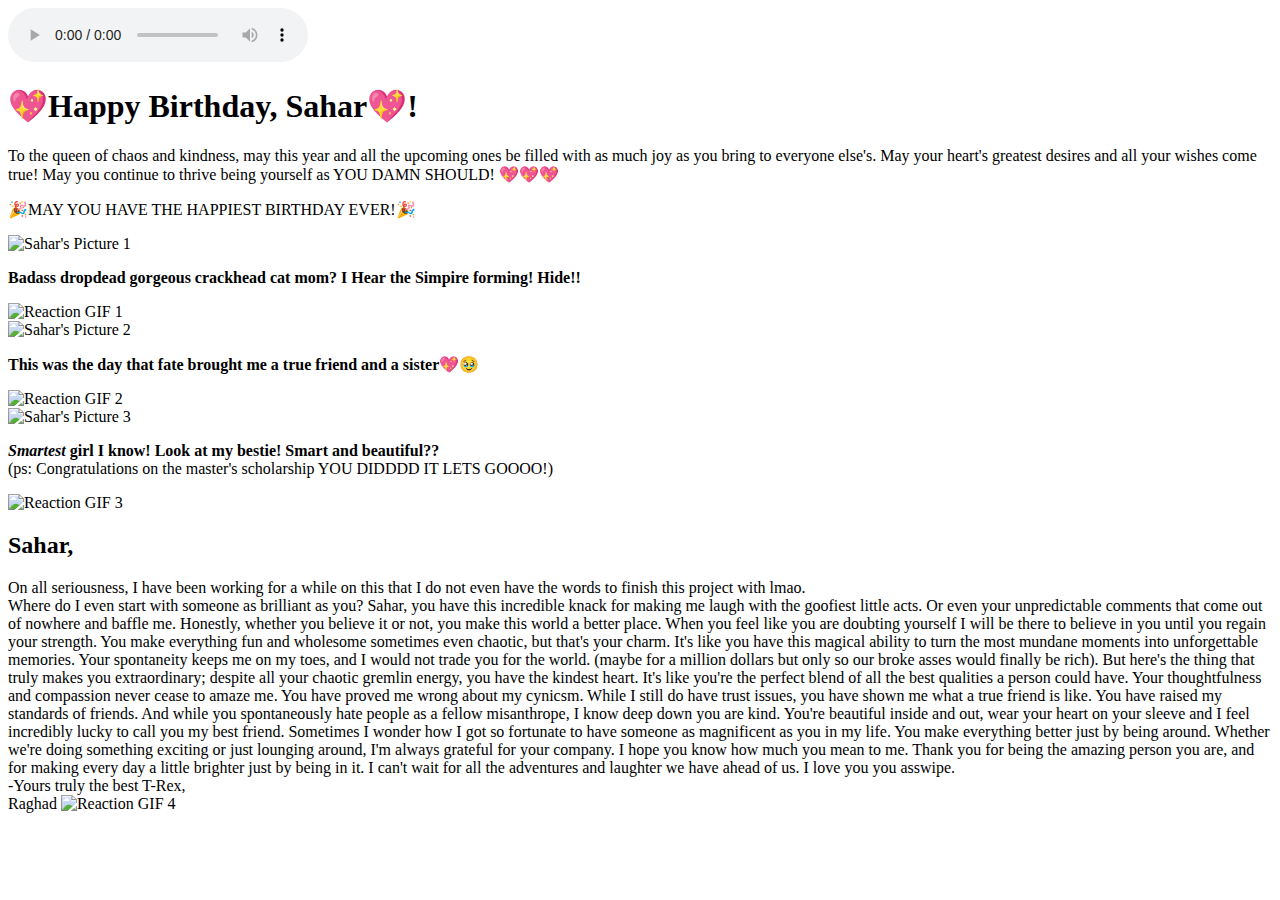
==== index.html @ 61a5c7c4 "Update index.html" ====
<!DOCTYPE html>
<html lang="en">
<head>
    <meta charset="UTF-8">
    <meta name="viewport" content="width=device-width, initial-scale=1.0">
    <title>Happy Birthday, Sahar!</title>
    <link rel="stylesheet" href="styles.css">
</head>
<body>
    <audio controls autoplay loop> This is supposed to autoplay but damn google wont let me :( 
        <source src="https://raw.githubusercontent.com/SuperOreoTrex/bday/main/Happy%20Birthday%20(Piano%20Version).mp3" type="audio/mpeg">
    </audio>
    <div class="container">
        <h1>💖Happy Birthday, Sahar💖!</h1>
        <p class="description">To the queen of chaos and kindness, may this year and all the upcoming ones be filled with as much joy as you bring to everyone else's. May your heart's greatest desires and all your wishes come true! May you continue to thrive being yourself as YOU DAMN SHOULD! 💖💖💖</p>
        <p class="humor">🎉MAY YOU HAVE THE HAPPIEST BIRTHDAY EVER!🎉</p>
        
        <div class="cards-section">
            <div class="card">
                <img src="https://github.com/SuperOreoTrex/bday/blob/main/sahar%20(1).jpg?raw=true" alt="Sahar's Picture 1">
                <p><b>Badass dropdead gorgeous crackhead cat mom? I Hear the Simpire forming! Hide!!</b></p>
                <img src="https://github.com/SuperOreoTrex/bday/blob/main/bungo-stray-dogs-cute-anime-boy-osamu-dazai-2ptxi85sq9cb9aj5.gif?raw=true" alt="Reaction GIF 1" class="reaction-gif">
            </div>
            <div class="card">
                <img src="https://github.com/SuperOreoTrex/bday/blob/main/saharmain.jpg?raw=true" alt="Sahar's Picture 2">
                <p><b>This was the day that fate brought me a true friend and a sister💖🥹</b> </p>
                <img src="https://github.com/SuperOreoTrex/bday/blob/main/cute-dazai-anime-happily-speaking-eqa9gifjfj45q2go.gif?raw=true" alt="Reaction GIF 2" class="reaction-gif">
            </div>
            <div class="card">
                <img src=https://github.com/SuperOreoTrex/bday/blob/main/sahar%20(2).jpg?raw=true" alt="Sahar's Picture 3">
                <p><b><em>Smartest</em> girl I know! Look at my bestie! Smart and beautiful??</b><br> (ps: Congratulations on the master's scholarship YOU DIDDDD IT LETS GOOOO!)</p>
                <img src="https://github.com/SuperOreoTrex/bday/blob/main/dazai-dazai-osamu.gif?raw=true" alt="Reaction GIF 3" class="reaction-gif">
            </div>
        </div>

        <div class="cats-section">
            <h2>Sahar,</h2>
            <p>On all seriousness, I have been working for a while on this that I do not even have the words to finish this project with lmao. <br>
             Where do I even start with someone as brilliant as you? Sahar, you have this incredible knack for making me laugh with the goofiest little acts. 
             Or even your unpredictable comments that come out of nowhere and baffle me. 
             Honestly, whether you believe it or not, you make this world a better place. When you feel like you are doubting yourself I will be there to believe in you until you regain your strength. 
             You make everything fun and wholesome sometimes even chaotic, but that's your charm. 
             It's like you have this magical ability to turn the most mundane moments into unforgettable memories.
              Your spontaneity keeps me on my toes, and I would not trade you for the world. (maybe for a million dollars but only so our broke asses would finally be rich).
              But here's the thing that truly makes you extraordinary; despite all your chaotic gremlin energy, you have the kindest heart.
               It's like you're the perfect blend of all the best qualities a person could have. Your thoughtfulness and compassion never cease to amaze me.
               You have proved me wrong about my cynicsm. While I still do have trust issues, you have shown me what a true friend is like. You have raised my standards of friends.
               And while you spontaneously hate people as a fellow misanthrope, I know deep down you are kind.
                You're beautiful inside and out, wear your heart on your sleeve and I feel incredibly lucky to call you my best friend. 
                Sometimes I wonder how I got so fortunate to have someone as magnificent as you in my life. 
                You make everything better just by being around. Whether we're doing something exciting or just lounging around, I'm always grateful for your company. 
                I hope you know how much you mean to me. 
                Thank you for being the amazing person you are, and for making every day a little brighter just by being in it. I can't wait for all the adventures and laughter we have ahead of us.
                I love you you asswipe. <Br>
                    -Yours truly the best T-Rex, <br>
                       Raghad
                    <img src="https://i.pinimg.com/originals/6f/b4/b3/6fb4b31b1b5da1d6d817a4e7f4e52626.gif" alt="Reaction GIF 4" class="reaction-gif">
                
                </p>
        </div>
    </div>
</body>
</html>
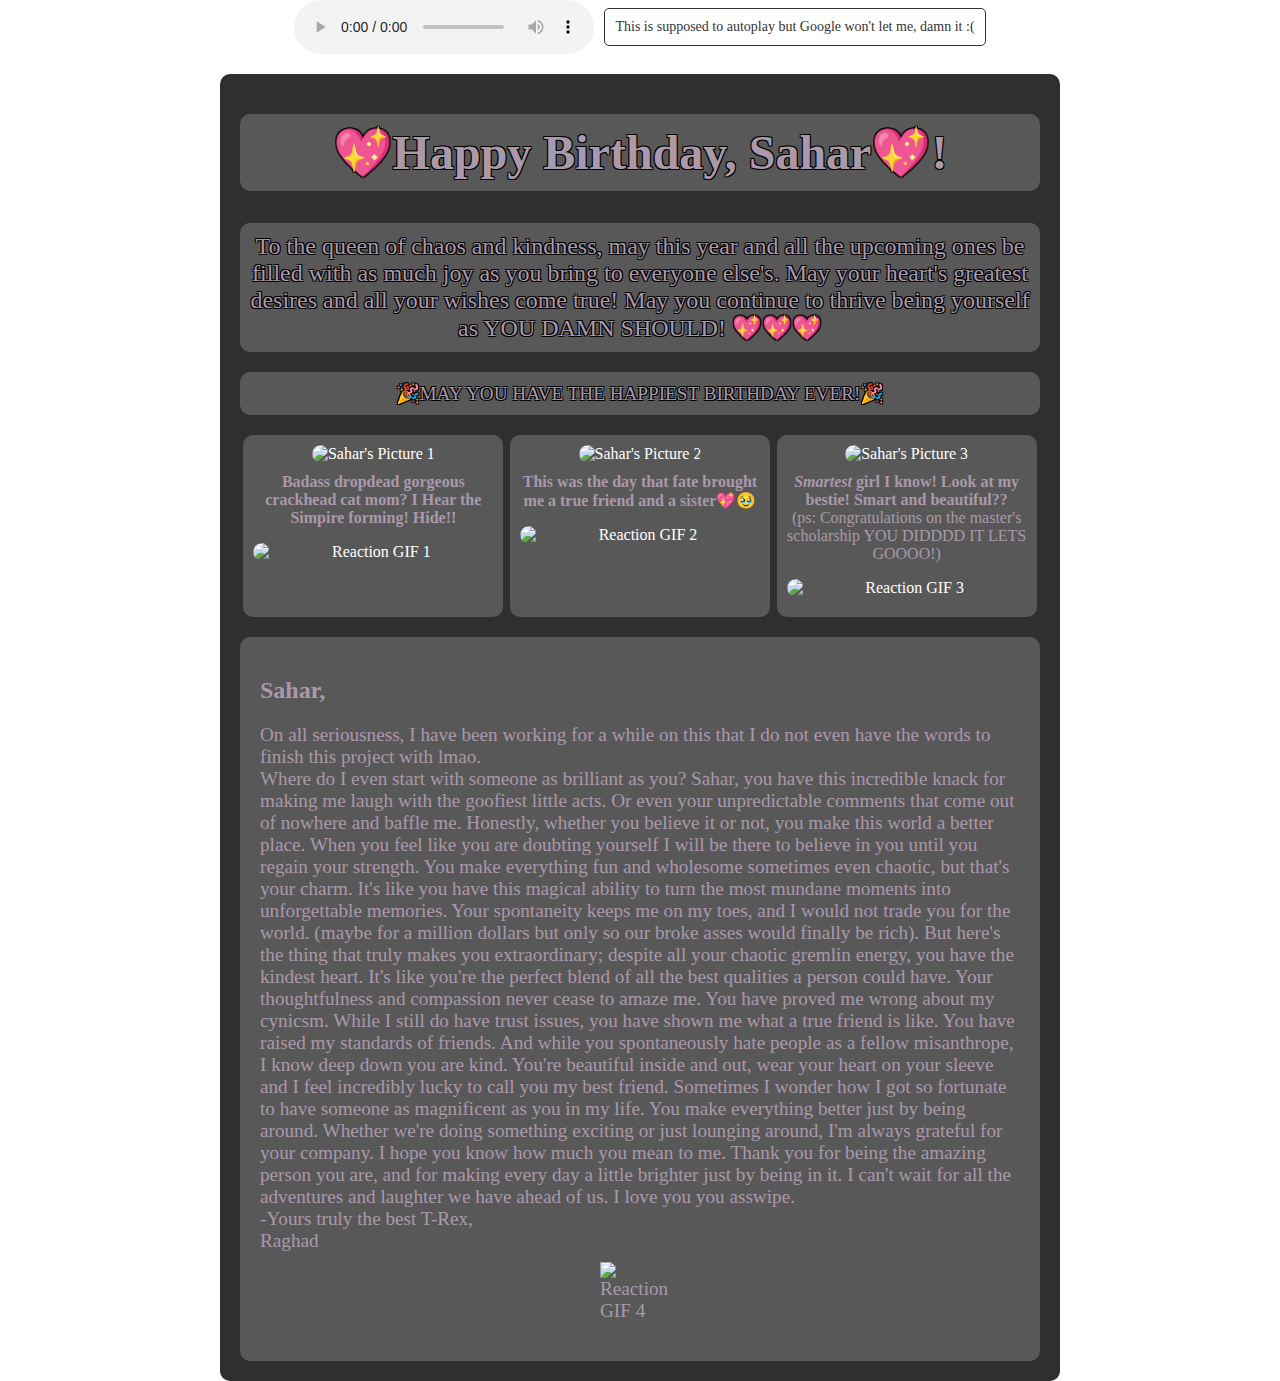
==== commit b7bb9a4c: "Update index.html" ====
--- a/index.html
+++ b/index.html
@@ -7,9 +7,14 @@
     <link rel="stylesheet" href="styles.css">
 </head>
 <body>
-    <audio controls autoplay loop> This is supposed to autoplay but damn google wont let me :( 
-        <source src="https://raw.githubusercontent.com/SuperOreoTrex/bday/main/Happy%20Birthday%20(Piano%20Version).mp3" type="audio/mpeg">
-    </audio>
+    <div class="audio-container">
+        <audio controls autoplay loop>
+            <source src="https://raw.githubusercontent.com/SuperOreoTrex/bday/main/Happy%20Birthday%20(Piano%20Version).mp3" type="audio/mpeg">
+        </audio>
+        <div class="message-box">
+            This is supposed to autoplay but Google won't let me, damn it :(
+        </div>
+    </div>
     <div class="container">
         <h1>💖Happy Birthday, Sahar💖!</h1>
         <p class="description">To the queen of chaos and kindness, may this year and all the upcoming ones be filled with as much joy as you bring to everyone else's. May your heart's greatest desires and all your wishes come true! May you continue to thrive being yourself as YOU DAMN SHOULD! 💖💖💖</p>
@@ -27,7 +32,7 @@
                 <img src="https://github.com/SuperOreoTrex/bday/blob/main/cute-dazai-anime-happily-speaking-eqa9gifjfj45q2go.gif?raw=true" alt="Reaction GIF 2" class="reaction-gif">
             </div>
             <div class="card">
-                <img src=https://github.com/SuperOreoTrex/bday/blob/main/sahar%20(2).jpg?raw=true" alt="Sahar's Picture 3">
+                <img src="https://github.com/SuperOreoTrex/bday/blob/main/sahar%20(2).jpg?raw=true" alt="Sahar's Picture 3">
                 <p><b><em>Smartest</em> girl I know! Look at my bestie! Smart and beautiful??</b><br> (ps: Congratulations on the master's scholarship YOU DIDDDD IT LETS GOOOO!)</p>
                 <img src="https://github.com/SuperOreoTrex/bday/blob/main/dazai-dazai-osamu.gif?raw=true" alt="Reaction GIF 3" class="reaction-gif">
             </div>
--- a/styles.css
+++ b/styles.css
@@ -0,0 +1,124 @@
+body {
+    background: url('https://kawaiihoshi.com/wp-content/uploads/2023/08/gothic-lolita-kuromi-desktop-wallpaper-kawaii-hoshi-1536x864.jpg') no-repeat center center fixed;
+    background-size: cover;
+    font-family: 'Times New Roman', Times, serif;
+    text-align: center;
+    margin: 0;
+    padding: 0;
+    color: #ffffff;
+}
+/* Add this to your existing CSS */
+
+.audio-container {
+    display: flex;
+    align-items: center;
+    justify-content: center;
+    margin-bottom: 20px;
+}
+
+.message-box {
+    margin-left: 10px;
+    padding: 10px;
+    border: 1px solid #333;
+    background-color: rgba(255, 255, 255, 0.8);
+    border-radius: 5px;
+    font-size: 14px;
+    color: #333;
+}
+
+.container {
+    max-width: 800px;
+    margin: 0 auto;
+    padding: 20px;
+    background-color: rgba(0, 0, 0, 0.814);
+    border-radius: 10px;
+}
+h1 {
+    color: #aa99aa;
+    font-size: 3em;
+    margin-top: 20px;
+    background-color: rgba(255, 255, 255, 0.2);
+    padding: 10px;
+    border-radius: 10px;
+    text-shadow:
+        -1px -1px 0 #000,  
+        1px -1px 0 #000,
+        -1px 1px 0 #000,
+        1px 1px 0 #000;
+}
+
+.description {
+    color: #aa99aa;
+    font-size: 1.5em;
+    margin-bottom: 20px;
+    background-color: rgba(255, 255, 255, 0.2);
+    padding: 10px;
+    border-radius: 10px;
+    text-shadow:
+    -1px -1px 0 #000,  
+    1px -1px 0 #000,
+    -1px 1px 0 #000,
+    1px 1px 0 #000;
+
+}
+
+.humor {
+    color: #aa99aa;
+    font-size: 1.2em;
+    margin-bottom: 20px;
+    background-color: rgba(255, 255, 255, 0.2);
+    padding: 10px;
+    border-radius: 10px;
+    text-shadow:
+    -1px -1px 0 #000,  
+    1px -1px 0 #000,
+    -1px 1px 0 #000,
+    1px 1px 0 #000;
+}
+
+.cards-section {
+    display: flex;
+    justify-content: space-around;
+    margin: 20px 0;
+}
+.reaction-gif {
+    display: block;
+    width: 80px; 
+    height: auto;
+    margin: 10px auto; 
+}
+
+.card {
+    background-color: rgba(255, 255, 255, 0.2);
+    padding: 10px;
+    border-radius: 10px;
+    width: 30%;
+}
+
+.card img {
+    width: 100%;
+    border-radius: 10px;
+}
+
+.card p {
+    color: #aa99aa;
+    font-size: 1em;
+    margin-top: 10px;
+}
+
+.cats-section {
+    background-color: rgba(255, 255, 255, 0.2);
+    padding: 20px;
+    border-radius: 10px;
+}
+
+.cats-section h2 {
+    color: #aa99aa;
+    text-align: left;
+}
+
+.cats-section p {
+    color: #aa99aa;
+    text-align: left;
+    font-size: larger;
+}
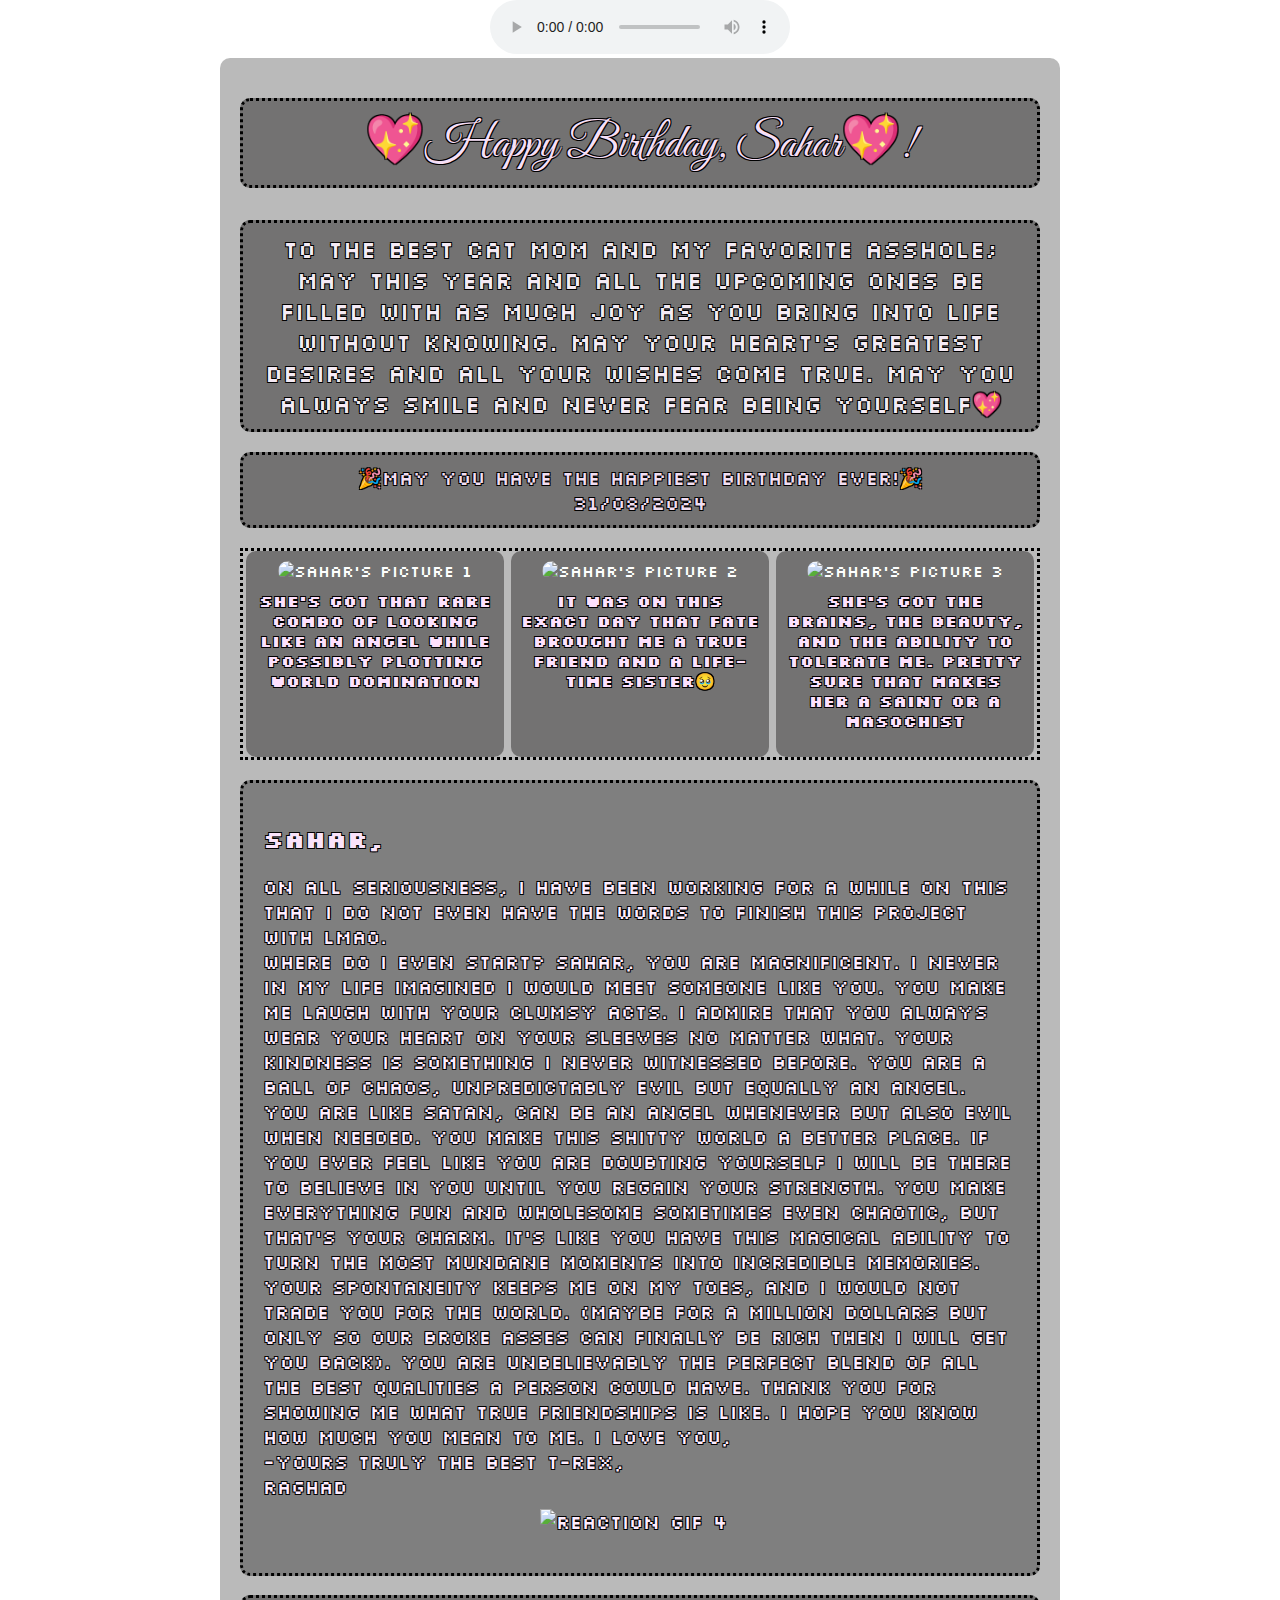
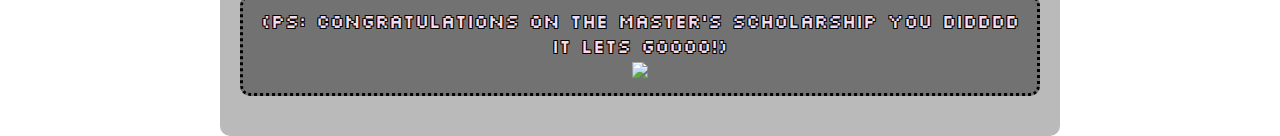
==== commit 54c78f10: "Update index.html" ====
--- a/index.html
+++ b/index.html
@@ -5,64 +5,69 @@
     <meta name="viewport" content="width=device-width, initial-scale=1.0">
     <title>Happy Birthday, Sahar!</title>
     <link rel="stylesheet" href="styles.css">
+    <link rel="preconnect" href="https://fonts.googleapis.com">
+<link rel="preconnect" href="https://fonts.gstatic.com" crossorigin>
+<link href="https://fonts.googleapis.com/css2?family=Great+Vibes&display=swap" rel="stylesheet">
+<link rel="preconnect" href="https://fonts.googleapis.com">
+<link rel="preconnect" href="https://fonts.gstatic.com" crossorigin>
+<link href="https://fonts.googleapis.com/css2?family=Silkscreen:wght@400;700&display=swap" rel="stylesheet">
+
 </head>
 <body>
-    <div class="audio-container">
-        <audio controls autoplay loop>
-            <source src="https://raw.githubusercontent.com/SuperOreoTrex/bday/main/Happy%20Birthday%20(Piano%20Version).mp3" type="audio/mpeg">
-        </audio>
-        <div class="message-box">
-            This is supposed to autoplay but Google won't let me, damn it :(
-        </div>
-    </div>
+    <audio autoplay loop controls>
+        <source src="audio/Happy Birthday (Piano Version).mp3" type="audio/mp3">
+    </audio>
     <div class="container">
         <h1>💖Happy Birthday, Sahar💖!</h1>
-        <p class="description">To the queen of chaos and kindness, may this year and all the upcoming ones be filled with as much joy as you bring to everyone else's. May your heart's greatest desires and all your wishes come true! May you continue to thrive being yourself as YOU DAMN SHOULD! 💖💖💖</p>
-        <p class="humor">🎉MAY YOU HAVE THE HAPPIEST BIRTHDAY EVER!🎉</p>
+        <p class="description">To the best cat mom and my favorite asshole; may this year and all the upcoming ones be filled with as much joy as you bring into life without knowing. May your heart's greatest desires and all your wishes come true. May you always smile and never fear being yourself💖</p>
+        <p class="humor">🎉MAY YOU HAVE THE HAPPIEST BIRTHDAY EVER!🎉
+        <br> 31/08/2024 <br></p>
         
         <div class="cards-section">
             <div class="card">
                 <img src="https://github.com/SuperOreoTrex/bday/blob/main/sahar%20(1).jpg?raw=true" alt="Sahar's Picture 1">
-                <p><b>Badass dropdead gorgeous crackhead cat mom? I Hear the Simpire forming! Hide!!</b></p>
-                <img src="https://github.com/SuperOreoTrex/bday/blob/main/bungo-stray-dogs-cute-anime-boy-osamu-dazai-2ptxi85sq9cb9aj5.gif?raw=true" alt="Reaction GIF 1" class="reaction-gif">
+                <p><b>She’s got that rare combo of looking like an angel while possibly plotting world domination</b></p>
+               
             </div>
             <div class="card">
                 <img src="https://github.com/SuperOreoTrex/bday/blob/main/saharmain.jpg?raw=true" alt="Sahar's Picture 2">
-                <p><b>This was the day that fate brought me a true friend and a sister💖🥹</b> </p>
-                <img src="https://github.com/SuperOreoTrex/bday/blob/main/cute-dazai-anime-happily-speaking-eqa9gifjfj45q2go.gif?raw=true" alt="Reaction GIF 2" class="reaction-gif">
+                <p><b>it was on this exact day that fate brought me a true friend and a life-time sister🥹</b> </p>
+              
             </div>
             <div class="card">
                 <img src="https://github.com/SuperOreoTrex/bday/blob/main/sahar%20(2).jpg?raw=true" alt="Sahar's Picture 3">
-                <p><b><em>Smartest</em> girl I know! Look at my bestie! Smart and beautiful??</b><br> (ps: Congratulations on the master's scholarship YOU DIDDDD IT LETS GOOOO!)</p>
-                <img src="https://github.com/SuperOreoTrex/bday/blob/main/dazai-dazai-osamu.gif?raw=true" alt="Reaction GIF 3" class="reaction-gif">
+                <p><b>She’s got the brains, the beauty, and the ability to tolerate me. Pretty sure that makes her a saint or a masochist</b><br> 
+               
             </div>
         </div>
 
         <div class="cats-section">
             <h2>Sahar,</h2>
             <p>On all seriousness, I have been working for a while on this that I do not even have the words to finish this project with lmao. <br>
-             Where do I even start with someone as brilliant as you? Sahar, you have this incredible knack for making me laugh with the goofiest little acts. 
-             Or even your unpredictable comments that come out of nowhere and baffle me. 
-             Honestly, whether you believe it or not, you make this world a better place. When you feel like you are doubting yourself I will be there to believe in you until you regain your strength. 
+             Where do I even start? Sahar, you are magnificent. I never in my life imagined I would
+             meet someone like you. You make me laugh with your clumsy acts. 
+             I admire that you always wear your heart on your sleeves no matter what.
+             Your kindness is something I never witnessed before. You are a ball of chaos, unpredictably evil but equally an angel.
+             You are like Satan, can be an angel whenever but also evil when needed.
+             You make this shitty world a better place. If you ever feel like you are doubting yourself I will be there to believe in you until you regain your strength. 
              You make everything fun and wholesome sometimes even chaotic, but that's your charm. 
-             It's like you have this magical ability to turn the most mundane moments into unforgettable memories.
-              Your spontaneity keeps me on my toes, and I would not trade you for the world. (maybe for a million dollars but only so our broke asses would finally be rich).
-              But here's the thing that truly makes you extraordinary; despite all your chaotic gremlin energy, you have the kindest heart.
-               It's like you're the perfect blend of all the best qualities a person could have. Your thoughtfulness and compassion never cease to amaze me.
-               You have proved me wrong about my cynicsm. While I still do have trust issues, you have shown me what a true friend is like. You have raised my standards of friends.
-               And while you spontaneously hate people as a fellow misanthrope, I know deep down you are kind.
-                You're beautiful inside and out, wear your heart on your sleeve and I feel incredibly lucky to call you my best friend. 
-                Sometimes I wonder how I got so fortunate to have someone as magnificent as you in my life. 
-                You make everything better just by being around. Whether we're doing something exciting or just lounging around, I'm always grateful for your company. 
-                I hope you know how much you mean to me. 
-                Thank you for being the amazing person you are, and for making every day a little brighter just by being in it. I can't wait for all the adventures and laughter we have ahead of us.
-                I love you you asswipe. <Br>
+             It's like you have this magical ability to turn the most mundane moments into incredible memories.
+              Your spontaneity keeps me on my toes, and I would not trade you for the world. (maybe for a million dollars but only so our broke asses can finally be rich then I will get you back).
+             
+               You are unbelievably the perfect blend of all the best qualities a person could have.
+              Thank you for showing me what true friendships is like.
+                I hope you know how much you mean to me.
+                I love you, <Br>
                     -Yours truly the best T-Rex, <br>
-                       Raghad
-                    <img src="https://i.pinimg.com/originals/6f/b4/b3/6fb4b31b1b5da1d6d817a4e7f4e52626.gif" alt="Reaction GIF 4" class="reaction-gif">
+                    Raghad
+                    <img src="https://i.pinimg.com/736x/16/0c/fd/160cfdfffa04d5ad0aa3582e47c79871.jpg" alt="Reaction GIF 4" class="reaction-gif">
                 
                 </p>
         </div>
+        <p class="humor">
+            (ps: Congratulations on the master's scholarship YOU DIDDDD IT LETS GOOOO!)
+            <br> <img src="https://memes.memedrop.io/production/9LJ1Jk0J1eNX/source.jpg" class="reaction">
+        </p>
     </div>
 </body>
 </html>
--- a/styles.css
+++ b/styles.css
@@ -1,45 +1,34 @@
 body {
-    background: url('https://kawaiihoshi.com/wp-content/uploads/2023/08/gothic-lolita-kuromi-desktop-wallpaper-kawaii-hoshi-1536x864.jpg') no-repeat center center fixed;
+    background: url('https://images-wixmp-ed30a86b8c4ca887773594c2.wixmp.com/f/9100d753-02ac-4ed8-ac98-5e45d6deecad/dh3erbt-64a6da13-ab08-41a1-ad0f-9e396b4cfa02.gif?token=eyJ0eXAiOiJKV1QiLCJhbGciOiJIUzI1NiJ9.[base64].lajfymarmDlRPFPIV-GdSRz0_e9V5oQFh23_mt_3htI') no-repeat center center fixed;
     background-size: cover;
-    font-family: 'Times New Roman', Times, serif;
+    font-family: "Silkscreen", sans-serif;
+    font-weight: 400;
+    font-style: normal;
     text-align: center;
     margin: 0;
     padding: 0;
     color: #ffffff;
-}
-/* Add this to your existing CSS */
-
-.audio-container {
-    display: flex;
-    align-items: center;
-    justify-content: center;
-    margin-bottom: 20px;
-}
-
-.message-box {
-    margin-left: 10px;
-    padding: 10px;
-    border: 1px solid #333;
-    background-color: rgba(255, 255, 255, 0.8);
-    border-radius: 5px;
-    font-size: 14px;
-    color: #333;
 }
 
 .container {
     max-width: 800px;
     margin: 0 auto;
     padding: 20px;
-    background-color: rgba(0, 0, 0, 0.814);
+    background-color: rgba(0, 0, 0, 0.271);
     border-radius: 10px;
 }
 h1 {
-    color: #aa99aa;
+    color: #f6dff6;
+    font-family: "Great Vibes", cursive;
+    font-weight: 400;
+    font-style: normal;
+    text-align: center;
     font-size: 3em;
     margin-top: 20px;
-    background-color: rgba(255, 255, 255, 0.2);
+    background-color: rgba(44, 43, 43, 0.499);
     padding: 10px;
     border-radius: 10px;
+    border: 3px dotted black;
     text-shadow:
         -1px -1px 0 #000,  
         1px -1px 0 #000,
@@ -48,11 +37,12 @@
 }
 
 .description {
-    color: #aa99aa;
+    color: #f5eaf5;
     font-size: 1.5em;
     margin-bottom: 20px;
-    background-color: rgba(255, 255, 255, 0.2);
+    background-color: rgba(44, 43, 43, 0.499);
     padding: 10px;
+    border: 3px dotted black;
     border-radius: 10px;
     text-shadow:
     -1px -1px 0 #000,  
@@ -62,37 +52,44 @@
 
 }
 
-.humor {
-    color: #aa99aa;
+.humor{
+    color: #f1ddf1;
     font-size: 1.2em;
     margin-bottom: 20px;
-    background-color: rgba(255, 255, 255, 0.2);
+    background-color: rgba(44, 43, 43, 0.499);
     padding: 10px;
     border-radius: 10px;
+    border: 3px dotted black;
     text-shadow:
     -1px -1px 0 #000,  
     1px -1px 0 #000,
     -1px 1px 0 #000,
     1px 1px 0 #000;
+    
+}
+.reaction {
+    width: 400px;
 }
 
 .cards-section {
     display: flex;
     justify-content: space-around;
     margin: 20px 0;
+    border: 3px dotted black;
 }
 .reaction-gif {
     display: block;
-    width: 80px; 
+    width: 200px; 
     height: auto;
     margin: 10px auto; 
 }
 
 .card {
-    background-color: rgba(255, 255, 255, 0.2);
+    background-color:rgba(44, 43, 43, 0.499);
     padding: 10px;
     border-radius: 10px;
     width: 30%;
+    
 }
 
 .card img {
@@ -101,24 +98,44 @@
 }
 
 .card p {
-    color: #aa99aa;
+    color: #fee0fe;
+    text-shadow:
+    -1px -1px 0 #000,  
+    1px -1px 0 #000,
+    -1px 1px 0 #000,
+    1px 1px 0 #000;
     font-size: 1em;
     margin-top: 10px;
+    
 }
 
 .cats-section {
-    background-color: rgba(255, 255, 255, 0.2);
+    background-color: rgba(70, 70, 70, 0.508);
     padding: 20px;
     border-radius: 10px;
+    border: 3px dotted black;
 }
 
 .cats-section h2 {
-    color: #aa99aa;
+    color: #fae2fa;
     text-align: left;
+    text-shadow:
+    -1px -1px 0 #000,  
+    1px -1px 0 #000,
+    -1px 1px 0 #000,
+    1px 1px 0 #000;
+    
 }
 
 .cats-section p {
-    color: #aa99aa;
+    color: #ffedff;
     text-align: left;
     font-size: larger;
+    text-shadow:
+    -1px -1px 0 #000,  
+    1px -1px 0 #000,
+    -1px 1px 0 #000,
+    1px 1px 0 #000;
+    
+    
 }
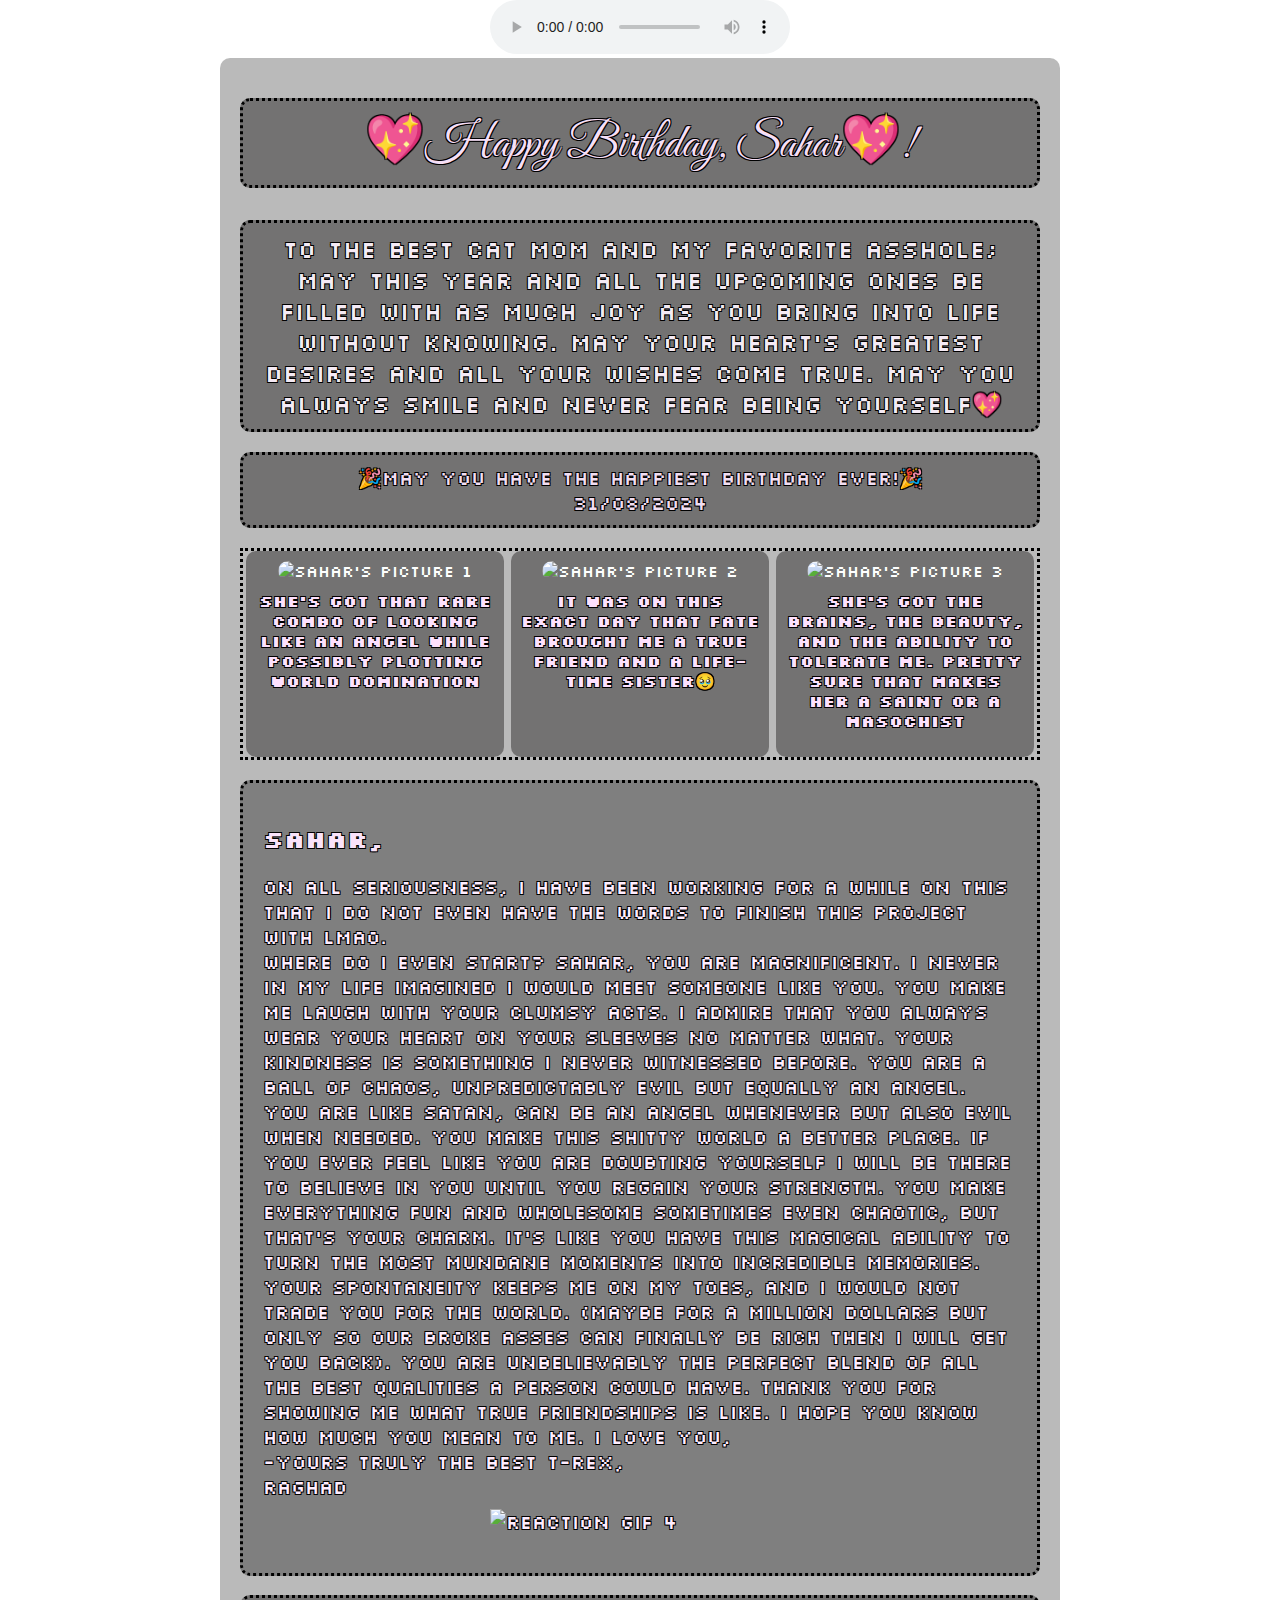
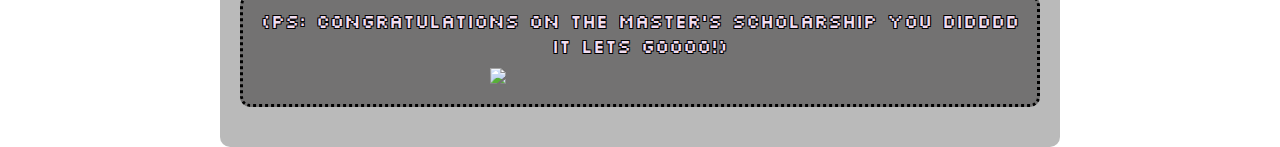
==== commit 6b82fa50: "Update index.html" ====
--- a/index.html
+++ b/index.html
@@ -15,7 +15,7 @@
 </head>
 <body>
     <audio autoplay loop controls>
-        <source src="audio/Happy Birthday (Piano Version).mp3" type="audio/mp3">
+        <source src="https://pixabay.com/music/special-occasions-happy-birthday-music-box-version-117317/" type="audio/mp3">
     </audio>
     <div class="container">
         <h1>💖Happy Birthday, Sahar💖!</h1>
@@ -25,17 +25,17 @@
         
         <div class="cards-section">
             <div class="card">
-                <img src="https://github.com/SuperOreoTrex/bday/blob/main/sahar%20(1).jpg?raw=true" alt="Sahar's Picture 1">
+                <img src="https://raw.githubusercontent.com/SuperOreoTrex/bday/main/sahar%20(1).jpg" alt="Sahar's Picture 1">
                 <p><b>She’s got that rare combo of looking like an angel while possibly plotting world domination</b></p>
                
             </div>
             <div class="card">
-                <img src="https://github.com/SuperOreoTrex/bday/blob/main/saharmain.jpg?raw=true" alt="Sahar's Picture 2">
+                <img src="https://raw.githubusercontent.com/SuperOreoTrex/bday/main/saharmain.jpg" alt="Sahar's Picture 2">
                 <p><b>it was on this exact day that fate brought me a true friend and a life-time sister🥹</b> </p>
               
             </div>
             <div class="card">
-                <img src="https://github.com/SuperOreoTrex/bday/blob/main/sahar%20(2).jpg?raw=true" alt="Sahar's Picture 3">
+                <img src="https://raw.githubusercontent.com/SuperOreoTrex/bday/main/sahar%20(2).jpg" alt="Sahar's Picture 3">
                 <p><b>She’s got the brains, the beauty, and the ability to tolerate me. Pretty sure that makes her a saint or a masochist</b><br> 
                
             </div>
--- a/styles.css
+++ b/styles.css
@@ -9,6 +9,20 @@
     padding: 0;
     color: #ffffff;
 }
+
+@media (max-width: 768px) {
+  .bd-grid {
+      grid-template-columns: 1fr; 
+
+      }
+
+    }
+
+    @media (max-width: 480px) {
+      .home__title {
+          font-size: 24px; 
+      }
+    }
 
 .container {
     max-width: 800px;
@@ -68,7 +82,10 @@
     
 }
 .reaction {
-    width: 400px;
+    display: block;
+    width: 300px; 
+    height: auto;
+    margin: 10px auto; 
 }
 
 .cards-section {
@@ -79,7 +96,7 @@
 }
 .reaction-gif {
     display: block;
-    width: 200px; 
+    width: 300px; 
     height: auto;
     margin: 10px auto; 
 }
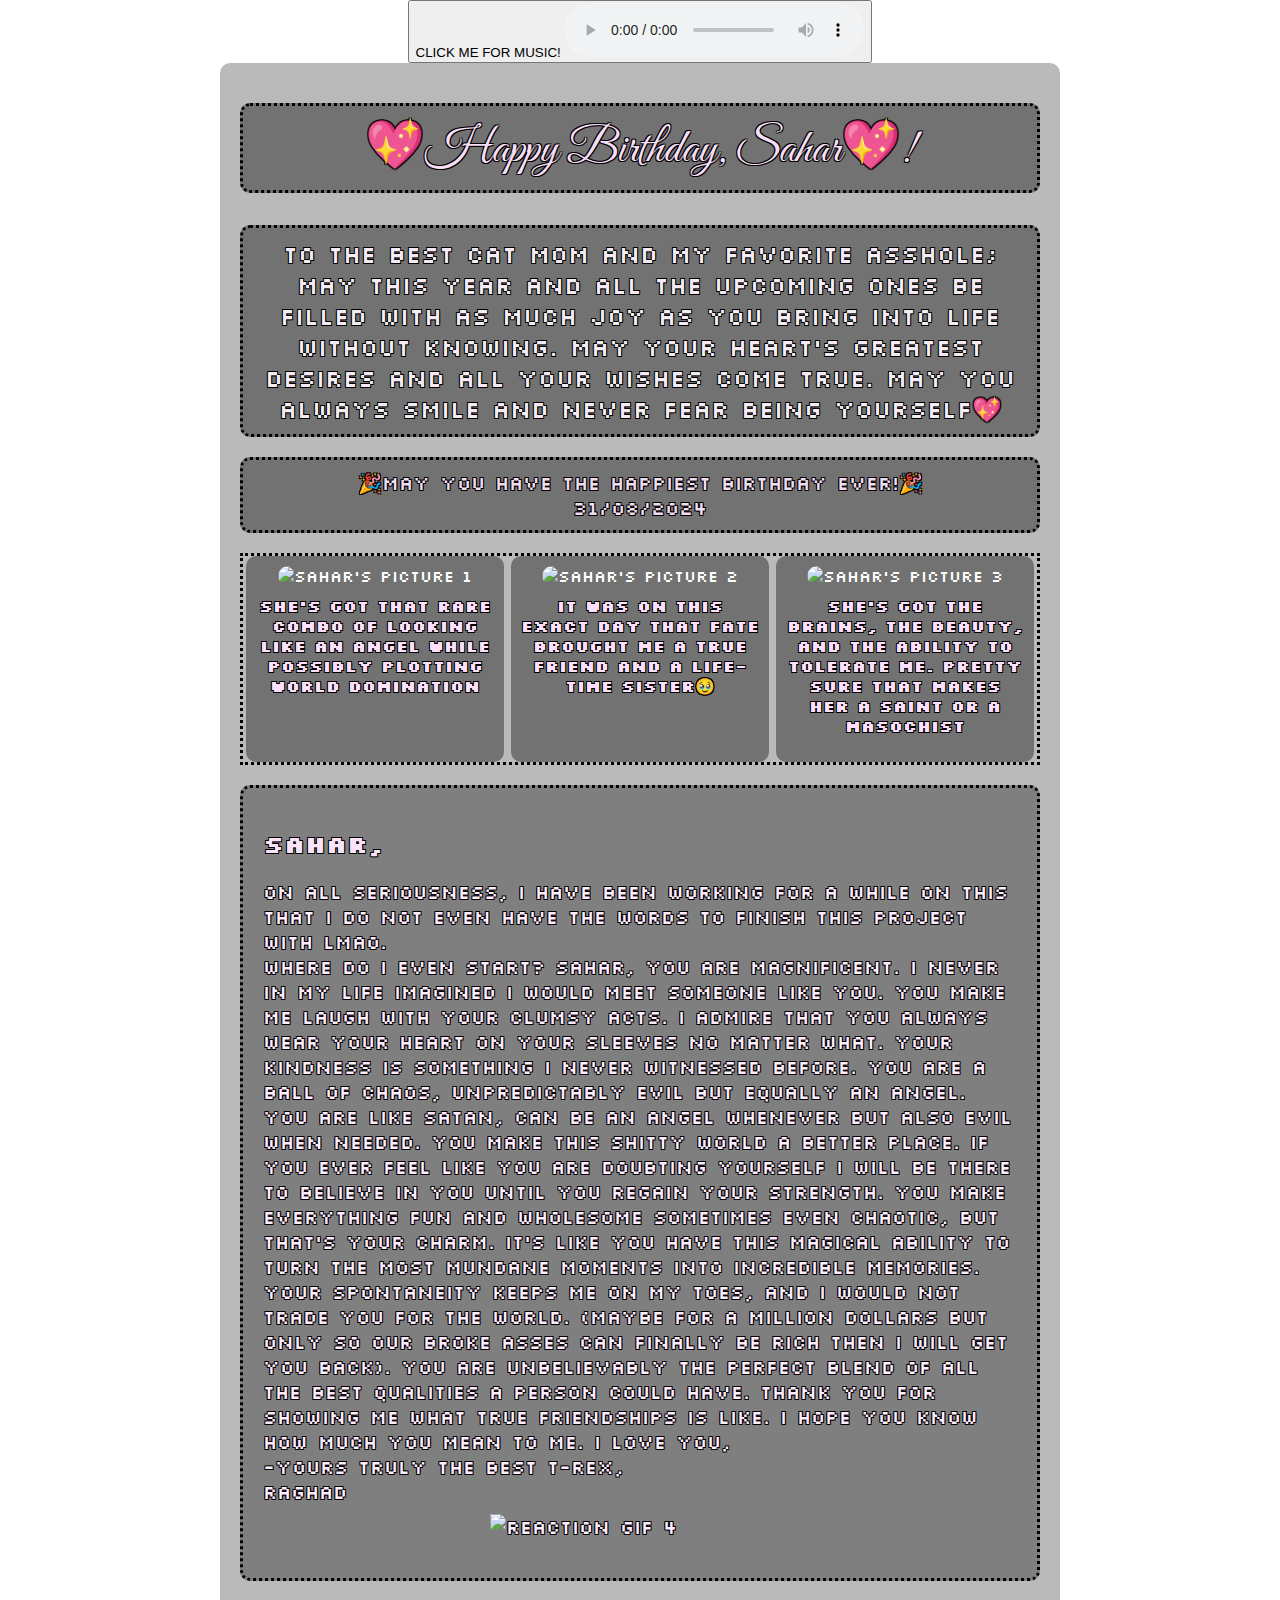
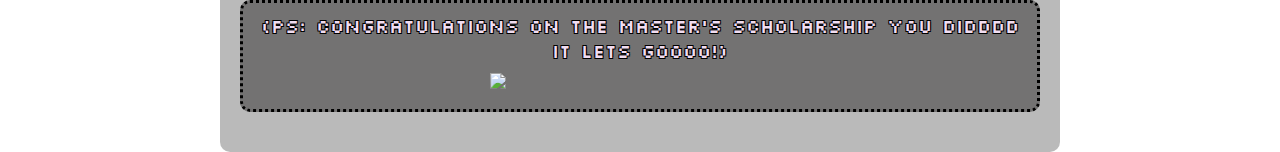
==== commit 2929afd7: "Update index.html" ====
--- a/index.html
+++ b/index.html
@@ -14,9 +14,10 @@
 
 </head>
 <body>
-    <audio autoplay loop controls>
-        <source src="https://pixabay.com/music/special-occasions-happy-birthday-music-box-version-117317/" type="audio/mp3">
-    </audio>
+   <button class="bday-button"> CLICK ME FOR MUSIC! <audio autoplay loop controls>
+        <source src="https://github.com/RaghadAlJeffrey/bday/raw/main/Happy%20Birthday%20(Piano%20Version).mp3" type="audio/mp3">
+    </audio></button>
+    
     <div class="container">
         <h1>💖Happy Birthday, Sahar💖!</h1>
         <p class="description">To the best cat mom and my favorite asshole; may this year and all the upcoming ones be filled with as much joy as you bring into life without knowing. May your heart's greatest desires and all your wishes come true. May you always smile and never fear being yourself💖</p>
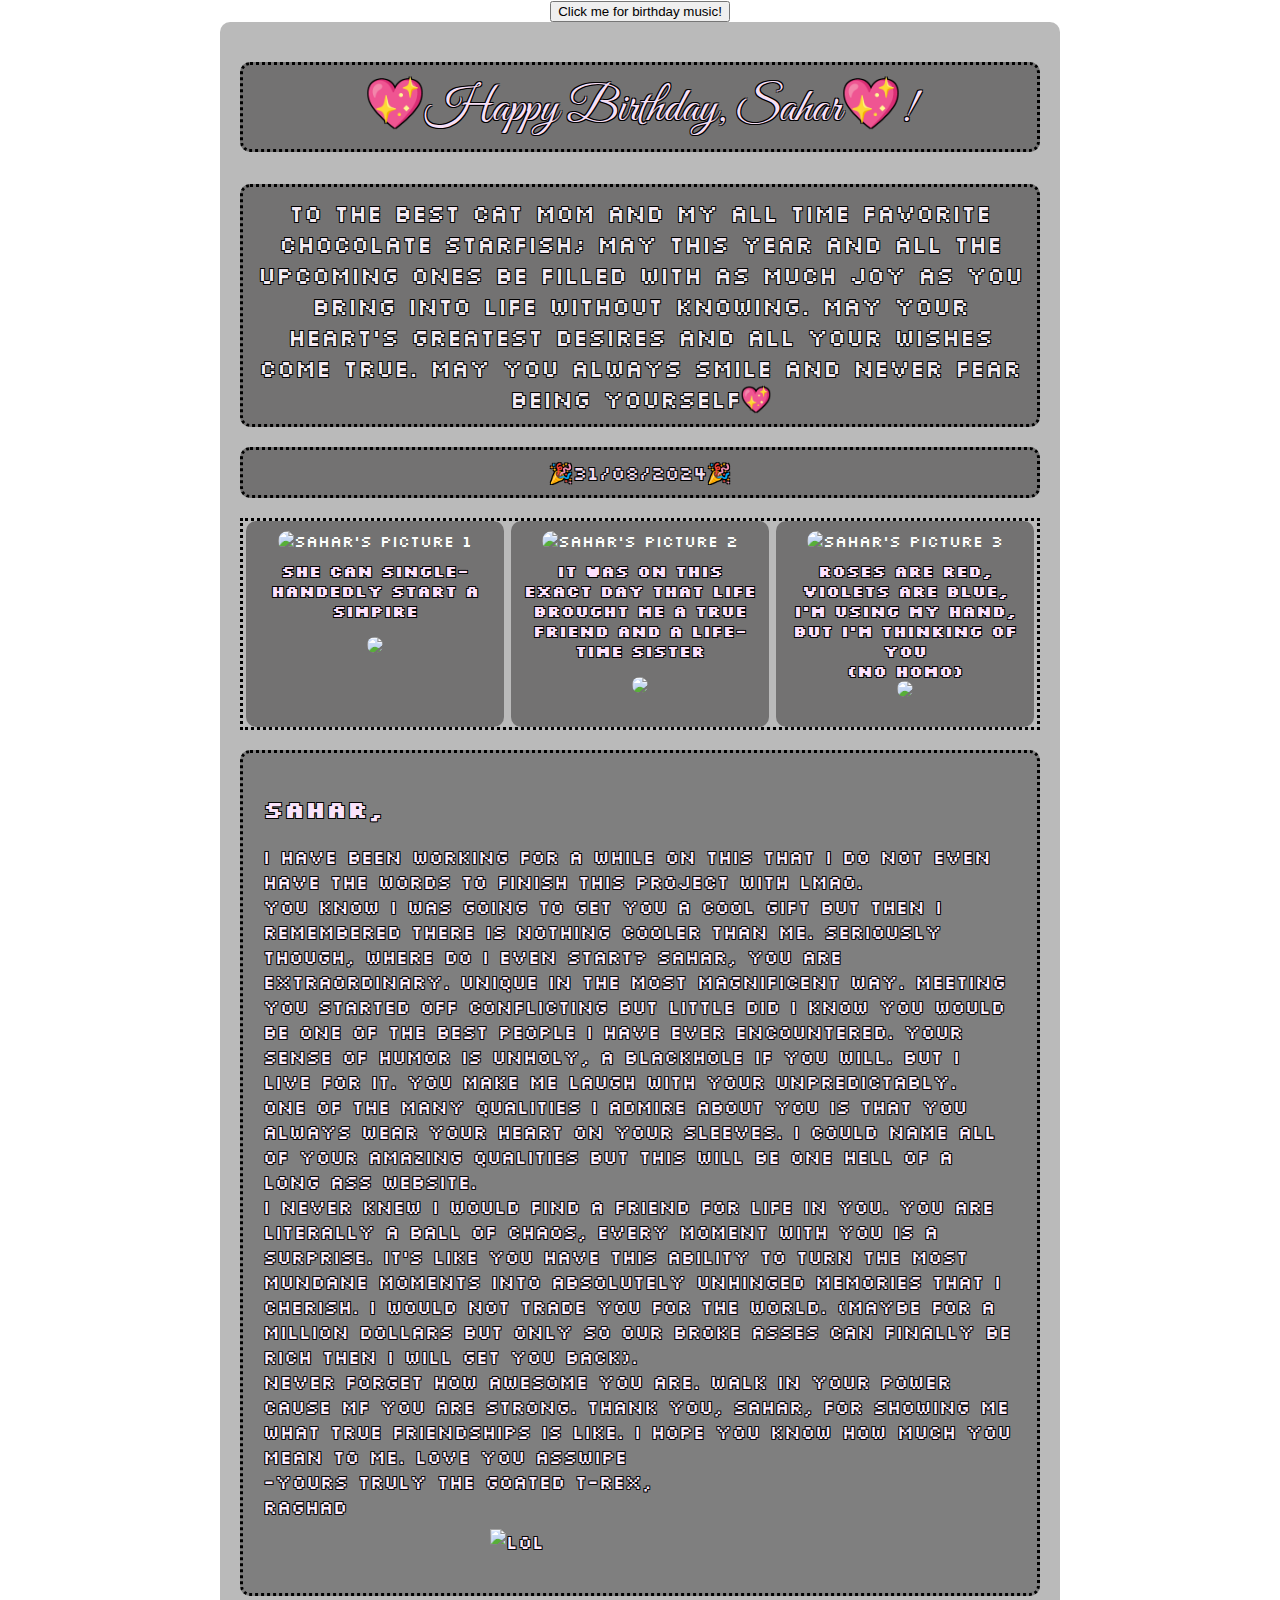
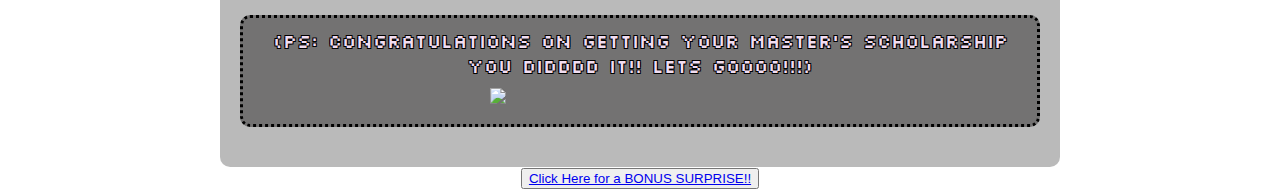
==== commit 93d1bfe8: "Update index.html" ====
--- a/index.html
+++ b/index.html
@@ -14,61 +14,80 @@
 
 </head>
 <body>
-   <button class="bday-button"> CLICK ME FOR MUSIC! <audio autoplay loop controls>
-        <source src="https://github.com/RaghadAlJeffrey/bday/raw/main/Happy%20Birthday%20(Piano%20Version).mp3" type="audio/mp3">
-    </audio></button>
-    
+    <button type="button"  class="audio-button" onclick="playAudio()"> Click me for birthday music!</button>
+    <audio autoplay loop id="myAudio" src="audio/Happy Birthday (Piano Version).mp3" type="audio/mp3">
+    </audio>
+
+
+<script>
+    function playAudio() {
+        var audio = document.getElementById("myAudio");
+        audio.play();
+    }
+</script>
+
     <div class="container">
         <h1>💖Happy Birthday, Sahar💖!</h1>
-        <p class="description">To the best cat mom and my favorite asshole; may this year and all the upcoming ones be filled with as much joy as you bring into life without knowing. May your heart's greatest desires and all your wishes come true. May you always smile and never fear being yourself💖</p>
-        <p class="humor">🎉MAY YOU HAVE THE HAPPIEST BIRTHDAY EVER!🎉
-        <br> 31/08/2024 <br></p>
+        <p class="description">To the best cat mom and my all time favorite chocolate starfish; may this year and all the upcoming ones be filled with as much joy as you bring into life without knowing. May your heart's greatest desires and all your wishes come true. May you always smile and never fear being yourself💖</p>
+        <p class="humor">🎉31/08/2024🎉</p>
         
         <div class="cards-section">
             <div class="card">
-                <img src="https://raw.githubusercontent.com/SuperOreoTrex/bday/main/sahar%20(1).jpg" alt="Sahar's Picture 1">
-                <p><b>She’s got that rare combo of looking like an angel while possibly plotting world domination</b></p>
-               
+                <img src="https://github.com/SuperOreoTrex/bday/blob/main/sahar%20(1).jpg?raw=true" alt="Sahar's Picture 1">
+                <p><b>She can single-handedly start a Simpire</b></p>
+                <img class="reaction-img" src="https://i.pinimg.com/736x/4f/7b/2c/4f7b2cc4a132ad5fe480b671ae5b9db2.jpg">
             </div>
             <div class="card">
-                <img src="https://raw.githubusercontent.com/SuperOreoTrex/bday/main/saharmain.jpg" alt="Sahar's Picture 2">
-                <p><b>it was on this exact day that fate brought me a true friend and a life-time sister🥹</b> </p>
-              
+                <img src="https://github.com/SuperOreoTrex/bday/blob/main/saharmain.jpg?raw=true" alt="Sahar's Picture 2">
+                <p><b>It was on this exact day that life brought me a true friend and a life-time sister</b> </p>
+                <img class="reaction-img" src="https://i.pinimg.com/564x/2e/63/a6/2e63a6080fdf0c04a6ef6cb963152740.jpg">
             </div>
             <div class="card">
-                <img src="https://raw.githubusercontent.com/SuperOreoTrex/bday/main/sahar%20(2).jpg" alt="Sahar's Picture 3">
-                <p><b>She’s got the brains, the beauty, and the ability to tolerate me. Pretty sure that makes her a saint or a masochist</b><br> 
+                <img src="https://github.com/SuperOreoTrex/bday/blob/main/sahar%20(2).jpg?raw=true" alt="Sahar's Picture 3">
+                <p><b>Roses are red, <br>
+                     Violets are blue, <br>
+                     I'm using my hand, <br>
+                    but I'm thinking of you <br>(NO homo)</b><br> 
+                    <img class="reaction-img" src="https://i.pinimg.com/564x/76/85/6e/76856ed96c2e7d32e3cbe572a20c1737.jpg">
+
                
             </div>
         </div>
 
         <div class="cats-section">
             <h2>Sahar,</h2>
-            <p>On all seriousness, I have been working for a while on this that I do not even have the words to finish this project with lmao. <br>
-             Where do I even start? Sahar, you are magnificent. I never in my life imagined I would
-             meet someone like you. You make me laugh with your clumsy acts. 
-             I admire that you always wear your heart on your sleeves no matter what.
-             Your kindness is something I never witnessed before. You are a ball of chaos, unpredictably evil but equally an angel.
-             You are like Satan, can be an angel whenever but also evil when needed.
-             You make this shitty world a better place. If you ever feel like you are doubting yourself I will be there to believe in you until you regain your strength. 
-             You make everything fun and wholesome sometimes even chaotic, but that's your charm. 
-             It's like you have this magical ability to turn the most mundane moments into incredible memories.
-              Your spontaneity keeps me on my toes, and I would not trade you for the world. (maybe for a million dollars but only so our broke asses can finally be rich then I will get you back).
-             
-               You are unbelievably the perfect blend of all the best qualities a person could have.
-              Thank you for showing me what true friendships is like.
+            <p>I have been working for a while on this that I do not even have the words to finish this project with lmao. <br>
+             You know I was going to get you a cool gift but then I remembered there is nothing cooler than me. Seriously though,
+             where do I even start? Sahar, you are extraordinary. Unique in the most magnificent way.
+             Meeting you started off conflicting but little did I know you would be one of the best people I have ever encountered.
+            Your sense of humor is unholy, a blackhole if you will. But I live for it. You make me laugh with your unpredictably.<br>
+
+             One of the many qualities I admire about you is that you always wear your heart on your sleeves. I could name all of your amazing qualities
+             but this will be one hell of a long ass website.
+             <br>
+
+             I never knew I would find a friend for life in you. You are literally a ball of chaos, every moment with you is a surprise.
+             It's like you have this ability to turn the most mundane moments into absolutely unhinged memories that I cherish.
+             I would not trade you for the world. (maybe for a million dollars but only so our broke asses can finally be rich then I will get you back).
+             <br>
+               Never forget how awesome you are. Walk in your power cause mf you are strong.
+              Thank you, Sahar, for showing me what true friendships is like.
+
                 I hope you know how much you mean to me.
-                I love you, <Br>
-                    -Yours truly the best T-Rex, <br>
+                Love you asswipe<Br>
+                    -Yours truly the GOATED T-Rex, <br>
                     Raghad
-                    <img src="https://i.pinimg.com/736x/16/0c/fd/160cfdfffa04d5ad0aa3582e47c79871.jpg" alt="Reaction GIF 4" class="reaction-gif">
+                    <img src="https://i.kym-cdn.com/photos/images/original/002/621/521/c0f.gif" alt="lol" class="reaction">
                 
                 </p>
         </div>
         <p class="humor">
-            (ps: Congratulations on the master's scholarship YOU DIDDDD IT LETS GOOOO!)
+            (ps: Congratulations on getting your master's scholarship YOU DIDDDD IT!! LETS GOOOO!!!)
             <br> <img src="https://memes.memedrop.io/production/9LJ1Jk0J1eNX/source.jpg" class="reaction">
         </p>
     </div>
+    <footer>
+        <button type="button" class="button"><a href="https://www.youtube.com/watch?v=xvFZjo5PgG0" class="link">Click Here for a BONUS SURPRISE!!</a></button>
+    </footer>
 </body>
 </html>
--- a/styles.css
+++ b/styles.css
@@ -9,6 +9,21 @@
     padding: 0;
     color: #ffffff;
 }
+        .styled-button {
+            background-color: #6a0dad;
+            color: white;
+            border: none;
+            padding: 15px 30px;
+            font-size: 16px;
+            cursor: pointer;
+            border-radius: 5px;
+            transition: background-color 0.3s ease;
+        }
+
+        .styled-button:hover {
+            background-color: #ffb6c1; 
+        }
+
 
 @media (max-width: 768px) {
   .bd-grid {
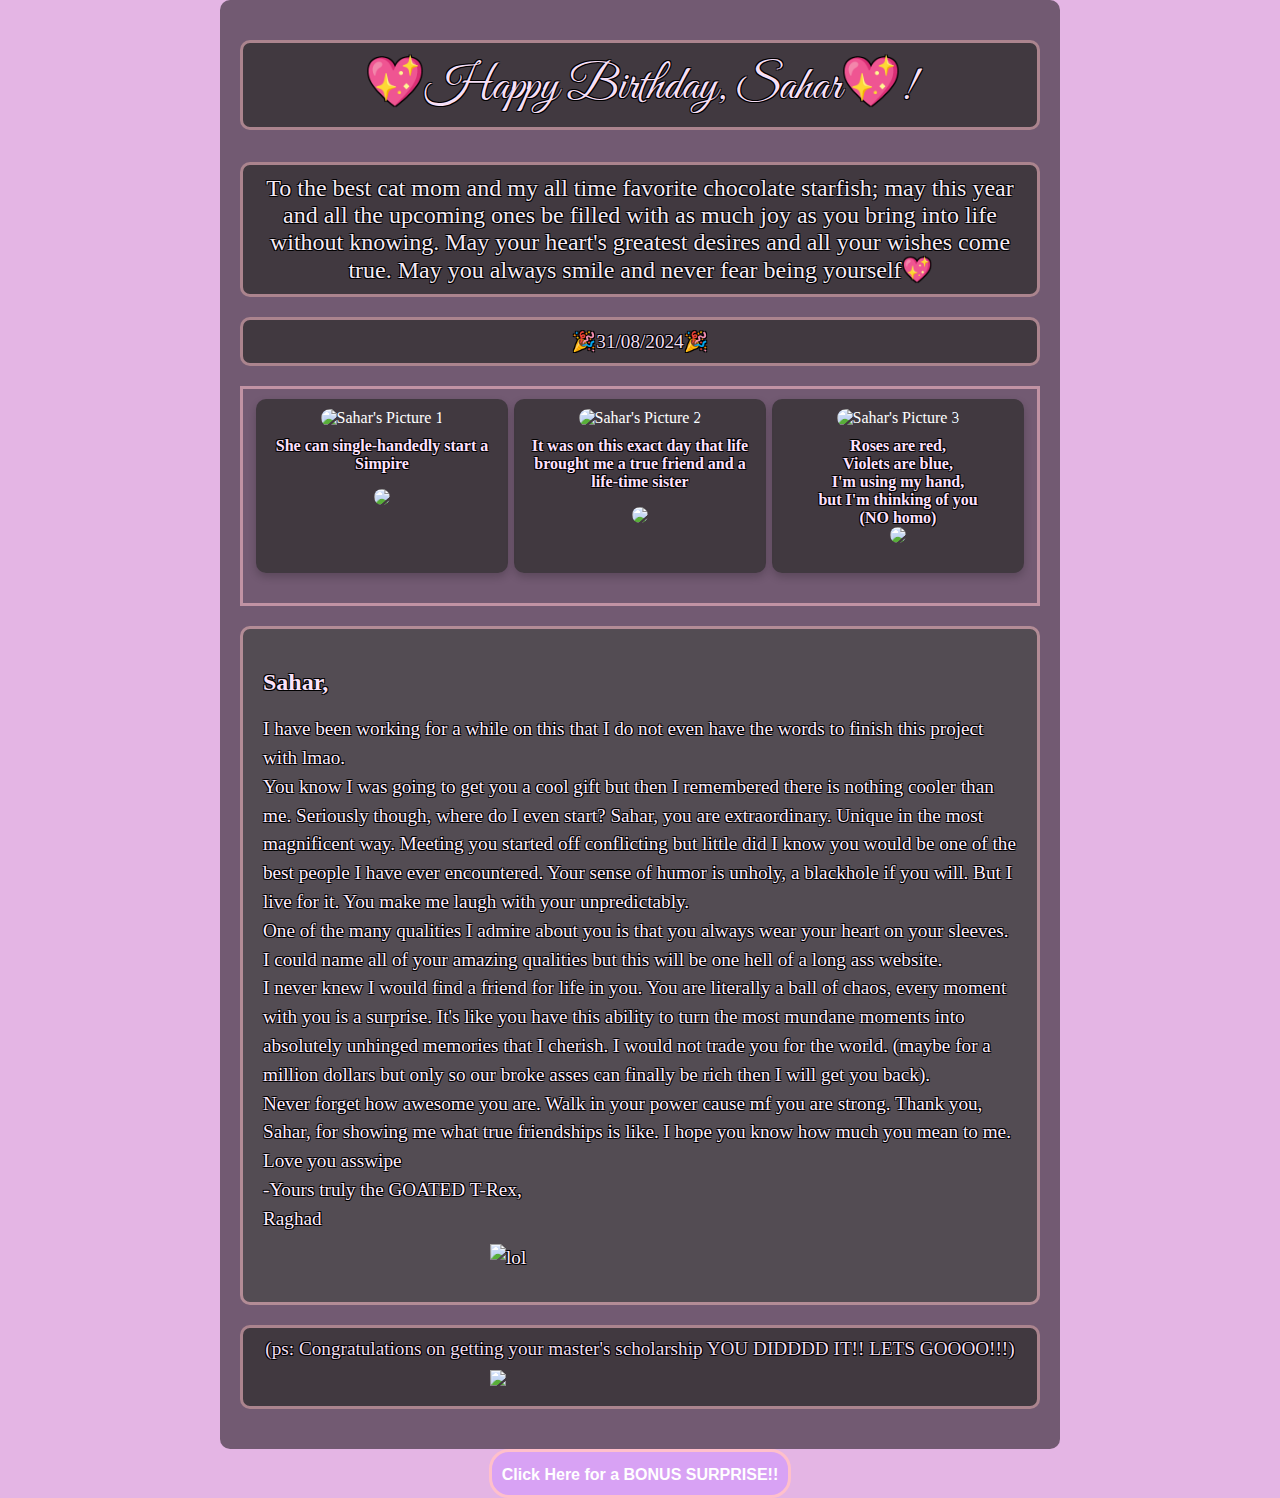
==== commit 70f2cc19: "Update index.html" ====
--- a/index.html
+++ b/index.html
@@ -14,17 +14,8 @@
 
 </head>
 <body>
-    <button type="button"  class="audio-button" onclick="playAudio()"> Click me for birthday music!</button>
     <audio autoplay loop id="myAudio" src="audio/Happy Birthday (Piano Version).mp3" type="audio/mp3">
     </audio>
-
-
-<script>
-    function playAudio() {
-        var audio = document.getElementById("myAudio");
-        audio.play();
-    }
-</script>
 
     <div class="container">
         <h1>💖Happy Birthday, Sahar💖!</h1>
--- a/styles.css
+++ b/styles.css
@@ -1,101 +1,245 @@
+
+@media (max-width: 768px) {
+    .card {
+        width: 45%;
+        margin-bottom: 10px;
+    }
+    .container {
+        padding: 10px;
+    }
+    button {
+        font-size: 16px;
+        padding: 8px;
+    }
+    h1 {
+        font-size: 2em;
+    }
+    .description, .humor {
+        font-size: 1.2em;
+        padding: 5px;
+    }
+    .reaction {
+        width: 200px;
+    }
+}
+
+@media (max-width: 480px) {
+    .card {
+        width: 90%;
+        margin-bottom: 10px;
+    }
+    .container {
+        padding: 5px;
+    }
+    button {
+        font-size: 14px;
+        padding: 6px;
+    }
+    h1 {
+        font-size: 1.5em;
+    }
+    .description, .humor {
+        font-size: 1em;
+        padding: 5px;
+    }
+    .reaction {
+        width: 150px;
+    }
+}
+
+
+
 body {
-    background: url('https://images-wixmp-ed30a86b8c4ca887773594c2.wixmp.com/f/9100d753-02ac-4ed8-ac98-5e45d6deecad/dh3erbt-64a6da13-ab08-41a1-ad0f-9e396b4cfa02.gif?token=eyJ0eXAiOiJKV1QiLCJhbGciOiJIUzI1NiJ9.[base64].lajfymarmDlRPFPIV-GdSRz0_e9V5oQFh23_mt_3htI') no-repeat center center fixed;
+    position: relative;
+    background-color: rgb(228, 181, 228);
+    background-image: url('https://raw.githubusercontent.com/RaghadAlJeffrey/bday/main/wp5219551-aesthetic-anime-city-wallpapers.jpg'); 
     background-size: cover;
-    font-family: "Silkscreen", sans-serif;
+    background-position: center;
+    background-repeat: no-repeat;
+    font-family: 'Times New Roman', Times, serif;
     font-weight: 400;
     font-style: normal;
     text-align: center;
     margin: 0;
     padding: 0;
     color: #ffffff;
-}
-        .styled-button {
-            background-color: #6a0dad;
-            color: white;
-            border: none;
-            padding: 15px 30px;
-            font-size: 16px;
-            cursor: pointer;
-            border-radius: 5px;
-            transition: background-color 0.3s ease;
-        }
-
-        .styled-button:hover {
-            background-color: #ffb6c1; 
-        }
-
-
-@media (max-width: 768px) {
-  .bd-grid {
-      grid-template-columns: 1fr; 
-
-      }
-
-    }
-
-    @media (max-width: 480px) {
-      .home__title {
-          font-size: 24px; 
-      }
-    }
+  }
+  
+  body::before,
+  body::after {
+    content: '';
+    position: absolute;
+    top: 0;
+    width: 300px;
+    height: 100%;
+    background-size: 300px auto;
+    background-repeat: no-repeat;
+    background-position: center;
+    z-index: -1;
+  }
+  
+  body::before {
+    left: 0;
+    background-image: url('https://www.icegif.com/wp-content/uploads/2024/03/kuromi-icegif-1.gif'); 
+  }
+  
+  body::after {
+    right: 0;
+    background-image: url('https://www.icegif.com/wp-content/uploads/2024/03/kuromi-icegif-1.gif'); 
+  }
+  
+button {
+    background-color: rgba(212, 158, 248, 0.801);
+    color: white;
+    font-size: 20px;
+    border-radius: 20px;
+    padding: 10px;
+    border: 3px solid pink;
+    transition: all ease 0.5s;
+  }
+button:hover {
+    text-decoration: none;
+    color: gold;
+    cursor: pointer;
+  }
+
+  button:active {
+    background-color: rgb(86, 56, 86);
+    border: gold;
+  }
+  
+
+.reaction-img {
+    max-width: 170px;
+    height: auto;
+    width: 170px;
+}
+
+.link {
+    text-decoration: none;
+    color: white;
+    font-size: 16px;
+    font-weight: bolder;
+}
+
+.link:hover {
+    color: gold;
+    cursor: pointer;
+    
+}
+.link :visited {
+    color: pink;
+}
+
+.card {
+    position: relative;
+    background-color: rgba(44, 43, 43, 0.7);
+    padding: 20px;
+    border-radius: 10px;
+    width: 30%;
+    margin-bottom: 20px;
+    box-shadow: 0 4px 8px rgba(0,0,0,0.2);
+}
+
+.card::before,
+.card::after {
+    content: "";
+    position: absolute;
+    width: 80px;
+    height: 80px;
+}
+
+.card::before {
+    top: -20px;
+    left: -20px;
+    background-image: url('https://www.405th.com/forums/attachments/sanrio_characters_kuromi_image016-png.332856/');
+    background-size: cover;
+}
+
+.card::after {
+    bottom: -20px;
+    right: -20px;
+    background-image: url('https://stickershop.line-scdn.net/stickershop/v1/product/2712/LINEStorePC/main.png?v=1');
+    background-size: cover;
+}
 
 .container {
     max-width: 800px;
     margin: 0 auto;
     padding: 20px;
-    background-color: rgba(0, 0, 0, 0.271);
-    border-radius: 10px;
-}
+    background-color: rgba(0, 0, 0, 0.5);
+    border-radius: 10px;
+}
+
 h1 {
+    position: relative;
     color: #f6dff6;
     font-family: "Great Vibes", cursive;
     font-weight: 400;
-    font-style: normal;
     text-align: center;
     font-size: 3em;
     margin-top: 20px;
-    background-color: rgba(44, 43, 43, 0.499);
-    padding: 10px;
-    border-radius: 10px;
-    border: 3px dotted black;
-    text-shadow:
-        -1px -1px 0 #000,  
-        1px -1px 0 #000,
-        -1px 1px 0 #000,
-        1px 1px 0 #000;
+    background-color: rgba(44, 43, 43, 0.7);
+    padding: 10px;
+    border-radius: 10px;
+    border: 3px solid rgba(255, 192, 203, 0.56);
+    text-shadow:
+        -1px -1px 0 #000,  
+        1px -1px 0 #000,
+        -1px 1px 0 #000,
+        1px 1px 0 #000;
+}
+
+h1::before, h1::after {
+    content: "";
+    position: absolute;
+    width: 90px;
+    height: 90px;
+    background-image: url('https://stickershop.line-scdn.net/stickershop/v1/product/18810/LINEStorePC/main.png?v=1');
+    background-size: cover;
+    background-repeat: no-repeat;
+}
+
+h1::before {
+    top: -20px;
+    left: -20px;
+}
+
+h1::after {
+    bottom: -20px;
+    right: -20px;
 }
 
 .description {
     color: #f5eaf5;
     font-size: 1.5em;
     margin-bottom: 20px;
-    background-color: rgba(44, 43, 43, 0.499);
-    padding: 10px;
-    border: 3px dotted black;
-    border-radius: 10px;
-    text-shadow:
-    -1px -1px 0 #000,  
-    1px -1px 0 #000,
-    -1px 1px 0 #000,
-    1px 1px 0 #000;
-
-}
-
-.humor{
+    background-color: rgba(44, 43, 43, 0.7);
+    padding: 10px;
+    border: 3px solid rgba(255, 192, 203, 0.56);
+    border-radius: 10px;
+    text-shadow:
+        -1px -1px 0 #000,  
+        1px -1px 0 #000,
+        -1px 1px 0 #000,
+        1px 1px 0 #000;
+}
+
+.humor {
     color: #f1ddf1;
     font-size: 1.2em;
     margin-bottom: 20px;
-    background-color: rgba(44, 43, 43, 0.499);
-    padding: 10px;
-    border-radius: 10px;
-    border: 3px dotted black;
-    text-shadow:
-    -1px -1px 0 #000,  
-    1px -1px 0 #000,
-    -1px 1px 0 #000,
-    1px 1px 0 #000;
-    
-}
+    background-color: rgba(44, 43, 43, 0.7);
+    padding: 10px;
+    border-radius: 10px;
+    border: 3px solid rgba(255, 192, 203, 0.56);
+    text-shadow:
+        -1px -1px 0 #000,  
+        1px -1px 0 #000,
+        -1px 1px 0 #000,
+        1px 1px 0 #000;
+}
+
 .reaction {
     display: block;
     width: 300px; 
@@ -106,22 +250,19 @@
 .cards-section {
     display: flex;
     justify-content: space-around;
+    flex-wrap: wrap;
     margin: 20px 0;
-    border: 3px dotted black;
-}
-.reaction-gif {
-    display: block;
-    width: 300px; 
-    height: auto;
-    margin: 10px auto; 
+    border: 3px solid rgba(255, 192, 203, 0.56);
+    padding: 10px;
 }
 
 .card {
-    background-color:rgba(44, 43, 43, 0.499);
+    background-color: rgba(44, 43, 43, 0.7);
     padding: 10px;
     border-radius: 10px;
     width: 30%;
-    
+    margin-bottom: 20px;
+    box-shadow: 0 4px 8px rgba(0,0,0,0.2);
 }
 
 .card img {
@@ -132,31 +273,31 @@
 .card p {
     color: #fee0fe;
     text-shadow:
-    -1px -1px 0 #000,  
-    1px -1px 0 #000,
-    -1px 1px 0 #000,
-    1px 1px 0 #000;
+        -1px -1px 0 #000,  
+        1px -1px 0 #000,
+        -1px 1px 0 #000,
+        1px 1px 0 #000;
     font-size: 1em;
     margin-top: 10px;
-    
 }
 
 .cats-section {
-    background-color: rgba(70, 70, 70, 0.508);
+    background-color: rgba(70, 70, 70, 0.7);
     padding: 20px;
     border-radius: 10px;
-    border: 3px dotted black;
+    border: 3px solid rgba(255, 192, 203, 0.56);
+    margin-top: 20px;
 }
 
 .cats-section h2 {
     color: #fae2fa;
     text-align: left;
     text-shadow:
-    -1px -1px 0 #000,  
-    1px -1px 0 #000,
-    -1px 1px 0 #000,
-    1px 1px 0 #000;
-    
+        -1px -1px 0 #000,  
+        1px -1px 0 #000,
+        -1px 1px 0 #000,
+        1px 1px 0 #000;
+    margin-bottom: 10px;
 }
 
 .cats-section p {
@@ -164,10 +305,10 @@
     text-align: left;
     font-size: larger;
     text-shadow:
-    -1px -1px 0 #000,  
-    1px -1px 0 #000,
-    -1px 1px 0 #000,
-    1px 1px 0 #000;
-    
-    
-}
+        -1px -1px 0 #000,  
+        1px -1px 0 #000,
+        -1px 1px 0 #000,
+        1px 1px 0 #000;
+    line-height: 1.5;
+    margin-bottom: 10px;
+}
